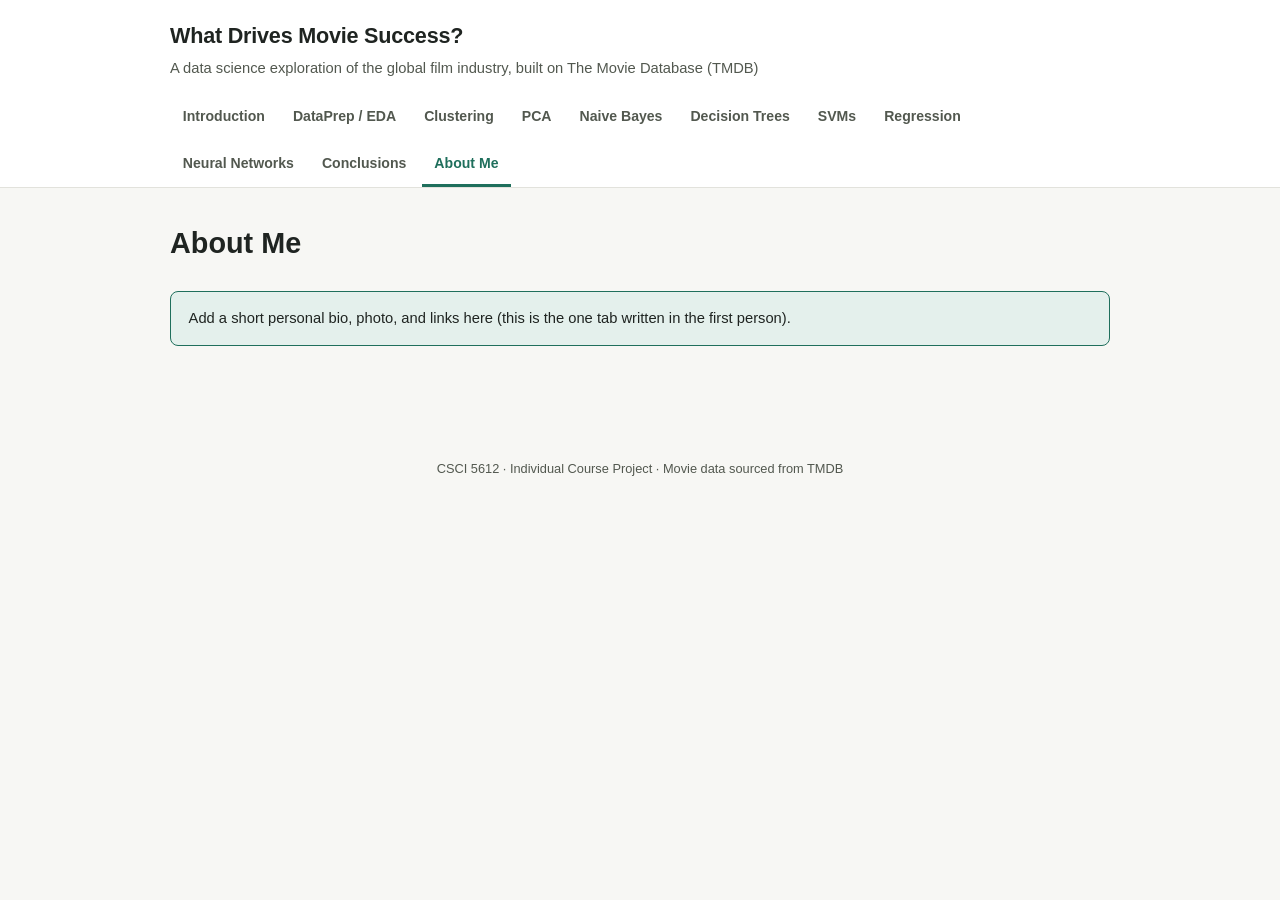
==== website/about.html @ e1ef4dee "Add Module 1 project: TMDB data pipeline, cleaned dataset, EDA, and course website Gathers movies fr" ====
<!DOCTYPE html>
<html lang="en">
<head>
<meta charset="UTF-8">
<meta name="viewport" content="width=device-width, initial-scale=1.0">
<title>About Me | What Drives Movie Success</title>
<link rel="stylesheet" href="css/style.css">
</head>
<body>

<header class="site-header">
  <div class="brand-bar">
    <h1>What Drives Movie Success?</h1>
    <p>A data science exploration of the global film industry, built on The Movie Database (TMDB)</p>
  </div>
  <nav class="tabs">
    <a href="index.html">Introduction</a>
    <a href="dataprep_eda.html">DataPrep / EDA</a>
    <a href="clustering.html">Clustering</a>
    <a href="pca.html">PCA</a>
    <a href="naive_bayes.html">Naive Bayes</a>
    <a href="decision_trees.html">Decision Trees</a>
    <a href="svm.html">SVMs</a>
    <a href="regression.html">Regression</a>
    <a href="neural_networks.html">Neural Networks</a>
    <a href="conclusions.html">Conclusions</a>
    <a href="about.html" class="active">About Me</a>
  </nav>
</header>

<main>
  <h2 class="page-title">About Me</h2>
  <!-- This is the one tab written in first person -- replace with your own bio, photo, and links (LinkedIn, GitHub, etc.). -->
  <p class="status-note">Add a short personal bio, photo, and links here (this is the one tab written in the first person).</p>
</main>

<footer class="site-footer">
  CSCI 5612 &middot; Individual Course Project &middot; Movie data sourced from TMDB
</footer>

</body>
</html>
---- website/css/style.css ----
:root {
  --bg: #f7f7f4;
  --surface: #ffffff;
  --ink: #1f2421;
  --ink-soft: #52584f;
  --accent: #1f6f5c;
  --accent-soft: #e4f0ec;
  --border: #e2e2dc;
  --max-width: 980px;
}

* { box-sizing: border-box; }

body {
  margin: 0;
  font-family: -apple-system, BlinkMacSystemFont, "Segoe UI", Helvetica, Arial, sans-serif;
  background: var(--bg);
  color: var(--ink);
  line-height: 1.65;
}

header.site-header {
  background: var(--surface);
  border-bottom: 1px solid var(--border);
  position: sticky;
  top: 0;
  z-index: 10;
}

.brand-bar {
  max-width: var(--max-width);
  margin: 0 auto;
  padding: 1.1rem 1.25rem 0.4rem;
}

.brand-bar h1 {
  margin: 0;
  font-size: 1.35rem;
  letter-spacing: -0.01em;
}

.brand-bar p {
  margin: 0.2rem 0 0;
  color: var(--ink-soft);
  font-size: 0.92rem;
}

nav.tabs {
  max-width: var(--max-width);
  margin: 0 auto;
  display: flex;
  flex-wrap: wrap;
  gap: 0.15rem;
  padding: 0.6rem 1.25rem 0;
}

nav.tabs a {
  text-decoration: none;
  color: var(--ink-soft);
  font-size: 0.88rem;
  font-weight: 600;
  padding: 0.55rem 0.8rem;
  border-radius: 6px 6px 0 0;
  border-bottom: 3px solid transparent;
}

nav.tabs a:hover {
  background: var(--accent-soft);
  color: var(--ink);
}

nav.tabs a.active {
  color: var(--accent);
  border-bottom: 3px solid var(--accent);
}

main {
  max-width: var(--max-width);
  margin: 0 auto;
  padding: 2rem 1.25rem 4rem;
}

main h2.page-title {
  margin-top: 0;
  font-size: 1.8rem;
}

section.block {
  margin-bottom: 2.5rem;
}

section.block h3 {
  font-size: 1.2rem;
  border-left: 4px solid var(--accent);
  padding-left: 0.6rem;
  margin-bottom: 0.9rem;
}

p { margin: 0 0 1rem; }

.status-note {
  background: var(--accent-soft);
  border: 1px solid var(--accent);
  color: var(--ink);
  padding: 0.9rem 1.1rem;
  border-radius: 8px;
  font-size: 0.92rem;
}

.questions-list {
  padding-left: 1.3rem;
}

.questions-list li { margin-bottom: 0.5rem; }

figure.intro-figure, figure.fig {
  margin: 1.2rem 0;
  text-align: center;
}

figure.intro-figure img {
  max-width: 100%;
  border-radius: 8px;
  border: 1px solid var(--border);
}

.gallery {
  display: grid;
  grid-template-columns: repeat(auto-fill, minmax(260px, 1fr));
  gap: 1.4rem;
}

.gallery figure {
  background: var(--surface);
  border: 1px solid var(--border);
  border-radius: 10px;
  padding: 0.7rem 0.7rem 0.9rem;
  margin: 0;
}

.gallery figure img {
  width: 100%;
  border-radius: 6px;
  display: block;
}

.gallery figcaption {
  font-size: 0.82rem;
  color: var(--ink-soft);
  margin-top: 0.5rem;
}

.gallery figcaption strong {
  display: block;
  color: var(--ink);
  font-size: 0.88rem;
  margin-bottom: 0.15rem;
}

.data-links {
  display: flex;
  flex-wrap: wrap;
  gap: 0.6rem;
  margin: 0.8rem 0 1.2rem;
}

.data-links a {
  background: var(--surface);
  border: 1px solid var(--border);
  color: var(--accent);
  padding: 0.45rem 0.85rem;
  border-radius: 999px;
  text-decoration: none;
  font-size: 0.85rem;
  font-weight: 600;
}

.data-links a:hover { background: var(--accent-soft); }

code, pre {
  background: #f0f0eb;
  border-radius: 6px;
  font-size: 0.85rem;
}

pre {
  padding: 0.9rem 1rem;
  overflow-x: auto;
  border: 1px solid var(--border);
}

table.preview-table {
  border-collapse: collapse;
  font-size: 0.85rem;
}

footer.site-footer {
  text-align: center;
  color: var(--ink-soft);
  font-size: 0.8rem;
  padding: 2rem 1rem;
}

@media (max-width: 600px) {
  nav.tabs { overflow-x: auto; flex-wrap: nowrap; }
  main h2.page-title { font-size: 1.4rem; }
}
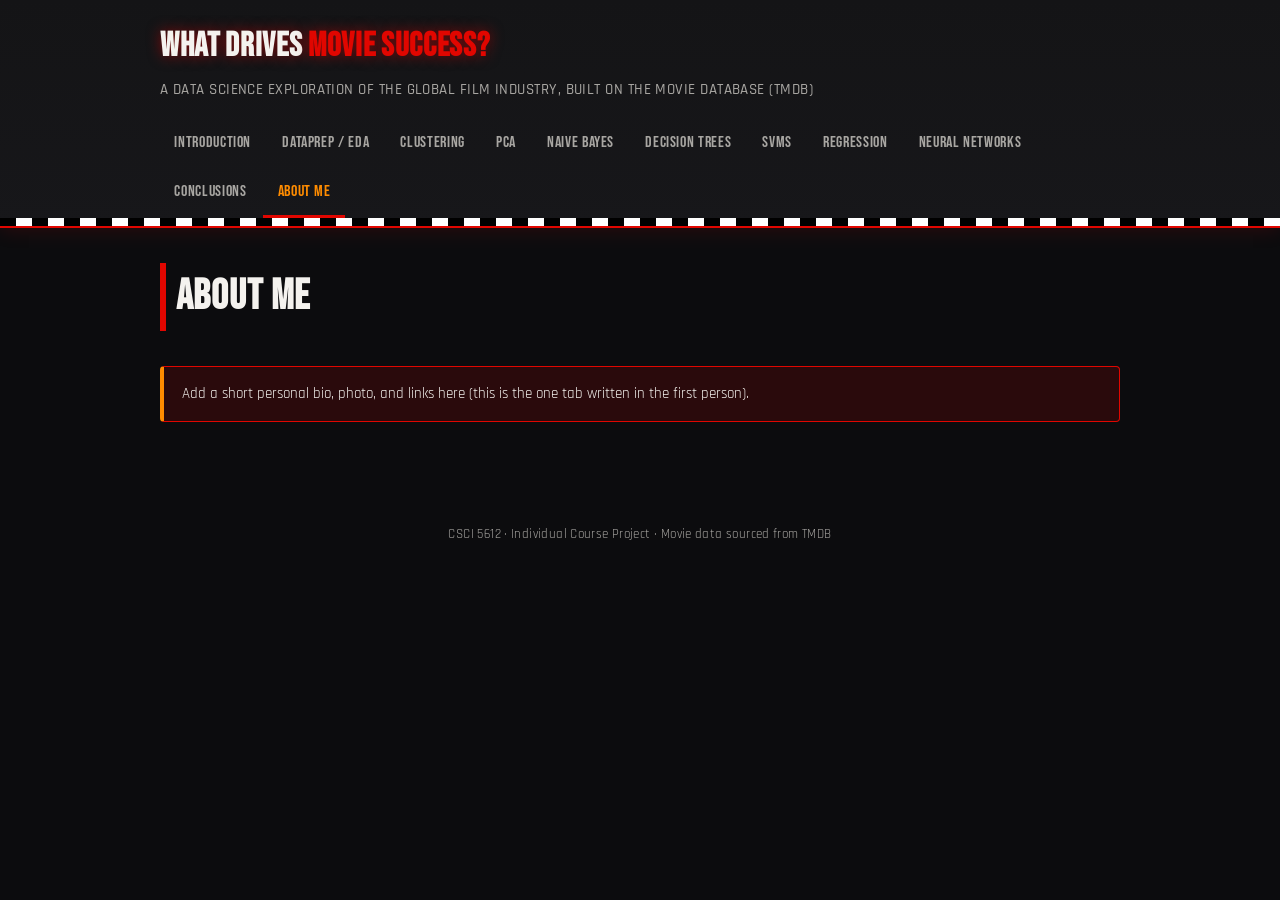
==== commit 1bbbc707: "Restyle website with a racing-inspired theme Dark black/red/orange palette, Bebas Neue + Rajdhani ty" ====
--- a/website/about.html
+++ b/website/about.html
@@ -4,13 +4,15 @@
 <meta charset="UTF-8">
 <meta name="viewport" content="width=device-width, initial-scale=1.0">
 <title>About Me | What Drives Movie Success</title>
+<link rel="preconnect" href="https://fonts.googleapis.com">
+<link href="https://fonts.googleapis.com/css2?family=Bebas+Neue&family=Rajdhani:wght@400;500;600;700&display=swap" rel="stylesheet">
 <link rel="stylesheet" href="css/style.css">
 </head>
 <body>
 
 <header class="site-header">
   <div class="brand-bar">
-    <h1>What Drives Movie Success?</h1>
+    <h1>What Drives <span>Movie Success?</span></h1>
     <p>A data science exploration of the global film industry, built on The Movie Database (TMDB)</p>
   </div>
   <nav class="tabs">
@@ -26,6 +28,7 @@
     <a href="conclusions.html">Conclusions</a>
     <a href="about.html" class="active">About Me</a>
   </nav>
+  <div class="flag-strip"></div>
 </header>
 
 <main>
--- a/website/css/style.css
+++ b/website/css/style.css
@@ -1,48 +1,79 @@
 :root {
-  --bg: #f7f7f4;
-  --surface: #ffffff;
-  --ink: #1f2421;
-  --ink-soft: #52584f;
-  --accent: #1f6f5c;
-  --accent-soft: #e4f0ec;
-  --border: #e2e2dc;
-  --max-width: 980px;
+  --bg: #0c0c0e;
+  --surface: #17171a;
+  --surface-raised: #1f1f23;
+  --ink: #f4f2ee;
+  --ink-soft: #a8a6a2;
+  --accent: #e10600;
+  --accent-2: #ff8c00;
+  --accent-soft: rgba(225, 6, 0, 0.14);
+  --chrome: #cfcfcf;
+  --border: #2b2b30;
+  --max-width: 1000px;
 }
 
 * { box-sizing: border-box; }
 
 body {
   margin: 0;
-  font-family: -apple-system, BlinkMacSystemFont, "Segoe UI", Helvetica, Arial, sans-serif;
+  font-family: "Rajdhani", -apple-system, BlinkMacSystemFont, "Segoe UI", Helvetica, Arial, sans-serif;
   background: var(--bg);
   color: var(--ink);
   line-height: 1.65;
+  font-size: 17px;
+}
+
+h1, h2, h3 {
+  font-family: "Bebas Neue", "Rajdhani", sans-serif;
+  letter-spacing: 0.02em;
+}
+
+/* checkered-flag strip: purely decorative, generic racing motif */
+.flag-strip {
+  height: 8px;
+  width: 100%;
+  background-image: repeating-linear-gradient(
+    90deg,
+    #000 0, #000 16px, #fff 16px, #fff 32px
+  );
+  background-size: 32px 8px;
 }
 
 header.site-header {
-  background: var(--surface);
-  border-bottom: 1px solid var(--border);
+  background: linear-gradient(180deg, #141416 0%, var(--surface) 100%);
+  border-bottom: 2px solid var(--accent);
   position: sticky;
   top: 0;
   z-index: 10;
+  box-shadow: 0 2px 18px rgba(225, 6, 0, 0.15);
 }
 
 .brand-bar {
   max-width: var(--max-width);
   margin: 0 auto;
-  padding: 1.1rem 1.25rem 0.4rem;
+  padding: 1.2rem 1.25rem 0.5rem;
+  position: relative;
 }
 
 .brand-bar h1 {
   margin: 0;
-  font-size: 1.35rem;
-  letter-spacing: -0.01em;
+  font-size: 2.1rem;
+  text-transform: uppercase;
+  color: var(--ink);
+  text-shadow: 0 0 14px rgba(225, 6, 0, 0.55);
+}
+
+.brand-bar h1 span {
+  color: var(--accent);
 }
 
 .brand-bar p {
-  margin: 0.2rem 0 0;
-  color: var(--ink-soft);
-  font-size: 0.92rem;
+  margin: 0.15rem 0 0;
+  color: var(--ink-soft);
+  font-size: 0.95rem;
+  font-weight: 500;
+  letter-spacing: 0.03em;
+  text-transform: uppercase;
 }
 
 nav.tabs {
@@ -51,17 +82,19 @@
   display: flex;
   flex-wrap: wrap;
   gap: 0.15rem;
-  padding: 0.6rem 1.25rem 0;
+  padding: 0.7rem 1.25rem 0;
 }
 
 nav.tabs a {
   text-decoration: none;
   color: var(--ink-soft);
-  font-size: 0.88rem;
-  font-weight: 600;
-  padding: 0.55rem 0.8rem;
-  border-radius: 6px 6px 0 0;
+  font-family: "Bebas Neue", sans-serif;
+  font-size: 1rem;
+  letter-spacing: 0.04em;
+  padding: 0.55rem 0.9rem;
+  border-radius: 4px 4px 0 0;
   border-bottom: 3px solid transparent;
+  transition: color 0.15s ease, background 0.15s ease;
 }
 
 nav.tabs a:hover {
@@ -70,19 +103,22 @@
 }
 
 nav.tabs a.active {
-  color: var(--accent);
+  color: var(--accent-2);
   border-bottom: 3px solid var(--accent);
 }
 
 main {
   max-width: var(--max-width);
   margin: 0 auto;
-  padding: 2rem 1.25rem 4rem;
+  padding: 2.2rem 1.25rem 4rem;
 }
 
 main h2.page-title {
   margin-top: 0;
-  font-size: 1.8rem;
+  font-size: 2.6rem;
+  text-transform: uppercase;
+  border-left: 6px solid var(--accent);
+  padding-left: 0.6rem;
 }
 
 section.block {
@@ -90,10 +126,13 @@
 }
 
 section.block h3 {
-  font-size: 1.2rem;
-  border-left: 4px solid var(--accent);
-  padding-left: 0.6rem;
+  font-size: 1.4rem;
+  color: var(--accent-2);
+  border-bottom: 2px solid var(--border);
+  padding-bottom: 0.4rem;
   margin-bottom: 0.9rem;
+  text-transform: uppercase;
+  letter-spacing: 0.03em;
 }
 
 p { margin: 0 0 1rem; }
@@ -103,15 +142,17 @@
   border: 1px solid var(--accent);
   color: var(--ink);
   padding: 0.9rem 1.1rem;
-  border-radius: 8px;
-  font-size: 0.92rem;
+  border-radius: 4px;
+  font-size: 0.95rem;
+  border-left: 4px solid var(--accent-2);
 }
 
 .questions-list {
   padding-left: 1.3rem;
 }
 
-.questions-list li { margin-bottom: 0.5rem; }
+.questions-list li { margin-bottom: 0.6rem; }
+.questions-list li::marker { color: var(--accent-2); font-weight: 700; }
 
 figure.intro-figure, figure.fig {
   margin: 1.2rem 0;
@@ -120,8 +161,13 @@
 
 figure.intro-figure img {
   max-width: 100%;
-  border-radius: 8px;
+  border-radius: 6px;
   border: 1px solid var(--border);
+  background: var(--surface);
+}
+
+figure figcaption {
+  color: var(--ink-soft);
 }
 
 .gallery {
@@ -133,28 +179,37 @@
 .gallery figure {
   background: var(--surface);
   border: 1px solid var(--border);
-  border-radius: 10px;
+  border-radius: 6px;
   padding: 0.7rem 0.7rem 0.9rem;
   margin: 0;
+  transition: border-color 0.15s ease, transform 0.15s ease;
+}
+
+.gallery figure:hover {
+  border-color: var(--accent);
+  transform: translateY(-2px);
 }
 
 .gallery figure img {
   width: 100%;
-  border-radius: 6px;
+  border-radius: 4px;
   display: block;
+  background: #fff;
 }
 
 .gallery figcaption {
-  font-size: 0.82rem;
+  font-size: 0.85rem;
   color: var(--ink-soft);
   margin-top: 0.5rem;
 }
 
 .gallery figcaption strong {
   display: block;
-  color: var(--ink);
-  font-size: 0.88rem;
+  color: var(--accent-2);
+  font-size: 0.9rem;
   margin-bottom: 0.15rem;
+  text-transform: uppercase;
+  letter-spacing: 0.02em;
 }
 
 .data-links {
@@ -165,21 +220,23 @@
 }
 
 .data-links a {
-  background: var(--surface);
-  border: 1px solid var(--border);
-  color: var(--accent);
-  padding: 0.45rem 0.85rem;
+  background: var(--surface-raised);
+  border: 1px solid var(--accent);
+  color: var(--ink);
+  padding: 0.45rem 0.9rem;
   border-radius: 999px;
   text-decoration: none;
   font-size: 0.85rem;
   font-weight: 600;
-}
-
-.data-links a:hover { background: var(--accent-soft); }
+  transition: background 0.15s ease, color 0.15s ease;
+}
+
+.data-links a:hover { background: var(--accent); color: #fff; }
 
 code, pre {
-  background: #f0f0eb;
-  border-radius: 6px;
+  background: var(--surface-raised);
+  color: var(--chrome);
+  border-radius: 4px;
   font-size: 0.85rem;
 }
 
@@ -189,6 +246,10 @@
   border: 1px solid var(--border);
 }
 
+ul, ol { color: var(--ink); }
+
+a { color: var(--accent-2); }
+
 table.preview-table {
   border-collapse: collapse;
   font-size: 0.85rem;
@@ -198,10 +259,12 @@
   text-align: center;
   color: var(--ink-soft);
   font-size: 0.8rem;
-  padding: 2rem 1rem;
+  padding: 1.4rem 1rem 2rem;
+  letter-spacing: 0.03em;
 }
 
 @media (max-width: 600px) {
   nav.tabs { overflow-x: auto; flex-wrap: nowrap; }
-  main h2.page-title { font-size: 1.4rem; }
-}
+  main h2.page-title { font-size: 1.9rem; }
+  .brand-bar h1 { font-size: 1.5rem; }
+}
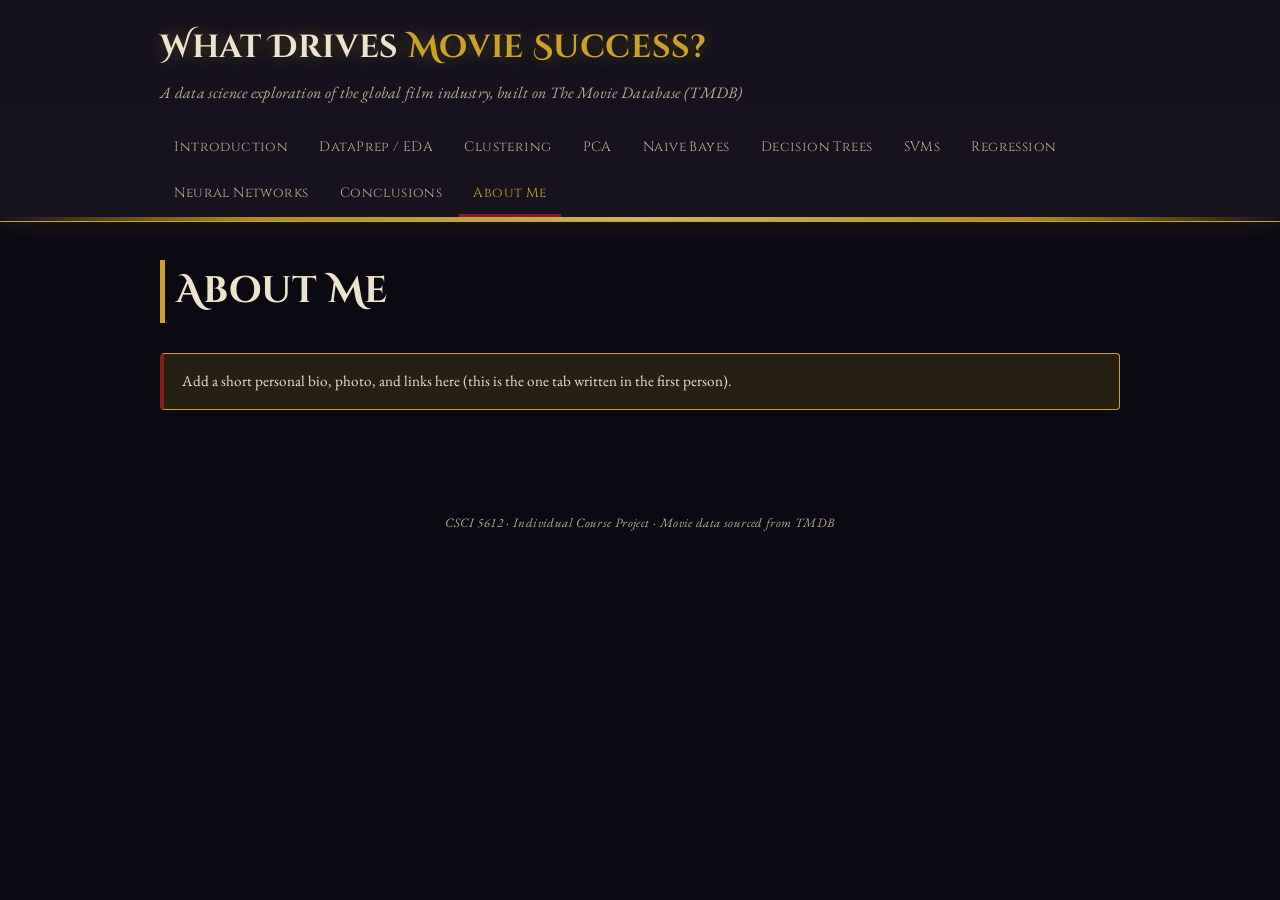
==== commit de98fd7a: "Restyle website with a wizarding/Harry-Potter-inspired theme Replaces the racing theme with a dark m" ====
--- a/website/about.html
+++ b/website/about.html
@@ -5,7 +5,7 @@
 <meta name="viewport" content="width=device-width, initial-scale=1.0">
 <title>About Me | What Drives Movie Success</title>
 <link rel="preconnect" href="https://fonts.googleapis.com">
-<link href="https://fonts.googleapis.com/css2?family=Bebas+Neue&family=Rajdhani:wght@400;500;600;700&display=swap" rel="stylesheet">
+<link href="https://fonts.googleapis.com/css2?family=Cinzel+Decorative:wght@400;700&family=Cinzel:wght@400;600&family=EB+Garamond:ital,wght@0,400;0,600;1,400&display=swap" rel="stylesheet">
 <link rel="stylesheet" href="css/style.css">
 </head>
 <body>
--- a/website/css/style.css
+++ b/website/css/style.css
@@ -1,14 +1,14 @@
 :root {
-  --bg: #0c0c0e;
-  --surface: #17171a;
-  --surface-raised: #1f1f23;
-  --ink: #f4f2ee;
-  --ink-soft: #a8a6a2;
-  --accent: #e10600;
-  --accent-2: #ff8c00;
-  --accent-soft: rgba(225, 6, 0, 0.14);
-  --chrome: #cfcfcf;
-  --border: #2b2b30;
+  --bg: #0b0a12;
+  --surface: #17141f;
+  --surface-raised: #1f1b2b;
+  --ink: #ece3cf;
+  --ink-soft: #b8ac93;
+  --accent: #c9a227;
+  --accent-2: #8a1c1c;
+  --accent-soft: rgba(201, 162, 39, 0.14);
+  --parchment: #f0e6c8;
+  --border: #332d44;
   --max-width: 1000px;
 }
 
@@ -16,51 +16,50 @@
 
 body {
   margin: 0;
-  font-family: "Rajdhani", -apple-system, BlinkMacSystemFont, "Segoe UI", Helvetica, Arial, sans-serif;
+  font-family: "EB Garamond", Georgia, "Times New Roman", serif;
   background: var(--bg);
   color: var(--ink);
-  line-height: 1.65;
-  font-size: 17px;
+  line-height: 1.7;
+  font-size: 18px;
 }
 
 h1, h2, h3 {
-  font-family: "Bebas Neue", "Rajdhani", sans-serif;
-  letter-spacing: 0.02em;
-}
-
-/* checkered-flag strip: purely decorative, generic racing motif */
+  font-family: "Cinzel Decorative", "Cinzel", Georgia, serif;
+  letter-spacing: 0.02em;
+}
+
+/* thin gilded rule: a generic ornamental divider, not any franchise mark */
 .flag-strip {
-  height: 8px;
+  height: 4px;
   width: 100%;
-  background-image: repeating-linear-gradient(
+  background-image: linear-gradient(
     90deg,
-    #000 0, #000 16px, #fff 16px, #fff 32px
+    transparent 0%, var(--accent) 20%, #e9cf7a 50%, var(--accent) 80%, transparent 100%
   );
-  background-size: 32px 8px;
+  opacity: 0.85;
 }
 
 header.site-header {
-  background: linear-gradient(180deg, #141416 0%, var(--surface) 100%);
-  border-bottom: 2px solid var(--accent);
+  background: linear-gradient(180deg, #14111d 0%, var(--surface) 100%);
+  border-bottom: 1px solid var(--accent);
   position: sticky;
   top: 0;
   z-index: 10;
-  box-shadow: 0 2px 18px rgba(225, 6, 0, 0.15);
+  box-shadow: 0 2px 20px rgba(201, 162, 39, 0.12);
 }
 
 .brand-bar {
   max-width: var(--max-width);
   margin: 0 auto;
-  padding: 1.2rem 1.25rem 0.5rem;
+  padding: 1.3rem 1.25rem 0.5rem;
   position: relative;
 }
 
 .brand-bar h1 {
   margin: 0;
-  font-size: 2.1rem;
-  text-transform: uppercase;
-  color: var(--ink);
-  text-shadow: 0 0 14px rgba(225, 6, 0, 0.55);
+  font-size: 2rem;
+  color: var(--ink);
+  text-shadow: 0 0 18px rgba(201, 162, 39, 0.35);
 }
 
 .brand-bar h1 span {
@@ -68,12 +67,11 @@
 }
 
 .brand-bar p {
-  margin: 0.15rem 0 0;
-  color: var(--ink-soft);
-  font-size: 0.95rem;
-  font-weight: 500;
-  letter-spacing: 0.03em;
-  text-transform: uppercase;
+  margin: 0.25rem 0 0;
+  color: var(--ink-soft);
+  font-size: 1rem;
+  font-style: italic;
+  letter-spacing: 0.02em;
 }
 
 nav.tabs {
@@ -82,15 +80,15 @@
   display: flex;
   flex-wrap: wrap;
   gap: 0.15rem;
-  padding: 0.7rem 1.25rem 0;
+  padding: 0.8rem 1.25rem 0;
 }
 
 nav.tabs a {
   text-decoration: none;
   color: var(--ink-soft);
-  font-family: "Bebas Neue", sans-serif;
-  font-size: 1rem;
-  letter-spacing: 0.04em;
+  font-family: "Cinzel", Georgia, serif;
+  font-size: 0.85rem;
+  letter-spacing: 0.03em;
   padding: 0.55rem 0.9rem;
   border-radius: 4px 4px 0 0;
   border-bottom: 3px solid transparent;
@@ -103,36 +101,37 @@
 }
 
 nav.tabs a.active {
-  color: var(--accent-2);
-  border-bottom: 3px solid var(--accent);
+  color: var(--accent);
+  border-bottom: 3px solid var(--accent-2);
 }
 
 main {
   max-width: var(--max-width);
   margin: 0 auto;
-  padding: 2.2rem 1.25rem 4rem;
+  padding: 2.4rem 1.25rem 4rem;
+  position: relative;
 }
 
 main h2.page-title {
   margin-top: 0;
-  font-size: 2.6rem;
-  text-transform: uppercase;
-  border-left: 6px solid var(--accent);
-  padding-left: 0.6rem;
+  font-size: 2.3rem;
+  border-left: 5px solid var(--accent);
+  padding-left: 0.7rem;
+  color: var(--ink);
 }
 
 section.block {
   margin-bottom: 2.5rem;
+  position: relative;
 }
 
 section.block h3 {
-  font-size: 1.4rem;
-  color: var(--accent-2);
-  border-bottom: 2px solid var(--border);
+  font-size: 1.3rem;
+  color: var(--accent);
+  border-bottom: 1px solid var(--border);
   padding-bottom: 0.4rem;
   margin-bottom: 0.9rem;
-  text-transform: uppercase;
-  letter-spacing: 0.03em;
+  letter-spacing: 0.02em;
 }
 
 p { margin: 0 0 1rem; }
@@ -152,7 +151,7 @@
 }
 
 .questions-list li { margin-bottom: 0.6rem; }
-.questions-list li::marker { color: var(--accent-2); font-weight: 700; }
+.questions-list li::marker { color: var(--accent); font-weight: 700; }
 
 figure.intro-figure, figure.fig {
   margin: 1.2rem 0;
@@ -205,10 +204,9 @@
 
 .gallery figcaption strong {
   display: block;
-  color: var(--accent-2);
+  color: var(--accent);
   font-size: 0.9rem;
   margin-bottom: 0.15rem;
-  text-transform: uppercase;
   letter-spacing: 0.02em;
 }
 
@@ -228,16 +226,18 @@
   text-decoration: none;
   font-size: 0.85rem;
   font-weight: 600;
+  font-family: "EB Garamond", serif;
   transition: background 0.15s ease, color 0.15s ease;
 }
 
-.data-links a:hover { background: var(--accent); color: #fff; }
+.data-links a:hover { background: var(--accent); color: #14111d; }
 
 code, pre {
   background: var(--surface-raised);
-  color: var(--chrome);
+  color: var(--parchment);
   border-radius: 4px;
   font-size: 0.85rem;
+  font-family: "Courier New", monospace;
 }
 
 pre {
@@ -248,7 +248,7 @@
 
 ul, ol { color: var(--ink); }
 
-a { color: var(--accent-2); }
+a { color: var(--accent); }
 
 table.preview-table {
   border-collapse: collapse;
@@ -261,10 +261,32 @@
   font-size: 0.8rem;
   padding: 1.4rem 1rem 2rem;
   letter-spacing: 0.03em;
-}
+  font-style: italic;
+}
+
+/* very translucent castle watermark, home page only */
+.hero-backdrop {
+  position: absolute;
+  inset: 0;
+  overflow: hidden;
+  pointer-events: none;
+  z-index: 0;
+}
+
+.hero-backdrop img {
+  position: absolute;
+  top: -40px;
+  left: 50%;
+  transform: translateX(-50%);
+  width: min(1400px, 160%);
+  max-width: none;
+  opacity: 0.13;
+}
+
+main > * { position: relative; z-index: 1; }
 
 @media (max-width: 600px) {
   nav.tabs { overflow-x: auto; flex-wrap: nowrap; }
-  main h2.page-title { font-size: 1.9rem; }
-  .brand-bar h1 { font-size: 1.5rem; }
-}
+  main h2.page-title { font-size: 1.7rem; }
+  .brand-bar h1 { font-size: 1.4rem; }
+}
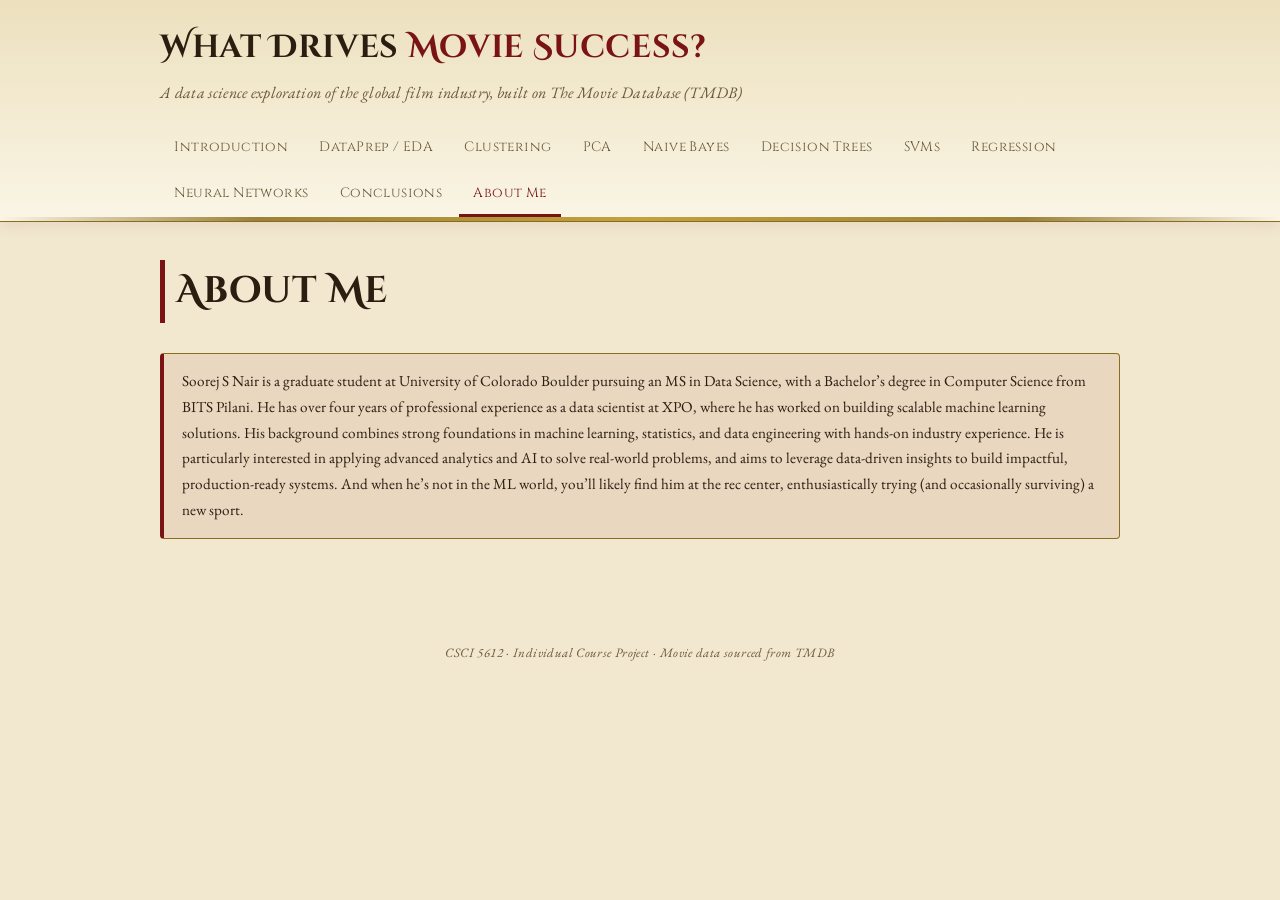
==== commit be69ad05: "Added intro to page" ====
--- a/website/about.html
+++ b/website/about.html
@@ -34,7 +34,7 @@
 <main>
   <h2 class="page-title">About Me</h2>
   <!-- This is the one tab written in first person -- replace with your own bio, photo, and links (LinkedIn, GitHub, etc.). -->
-  <p class="status-note">Add a short personal bio, photo, and links here (this is the one tab written in the first person).</p>
+  <p class="status-note">Soorej S Nair is a graduate student at University of Colorado Boulder pursuing an MS in Data Science, with a Bachelor’s degree in Computer Science from BITS Pilani. He has over four years of professional experience as a data scientist at XPO, where he has worked on building scalable machine learning solutions. His background combines strong foundations in machine learning, statistics, and data engineering with hands-on industry experience. He is particularly interested in applying advanced analytics and AI to solve real-world problems, and aims to leverage data-driven insights to build impactful, production-ready systems. And when he’s not in the ML world, you’ll likely find him at the rec center, enthusiastically trying (and occasionally surviving) a new sport.</p>
 </main>
 
 <footer class="site-footer">
--- a/website/css/style.css
+++ b/website/css/style.css
@@ -1,14 +1,14 @@
 :root {
-  --bg: #0b0a12;
-  --surface: #17141f;
-  --surface-raised: #1f1b2b;
-  --ink: #ece3cf;
-  --ink-soft: #b8ac93;
-  --accent: #c9a227;
-  --accent-2: #8a1c1c;
-  --accent-soft: rgba(201, 162, 39, 0.14);
-  --parchment: #f0e6c8;
-  --border: #332d44;
+  --bg: #f2e8cf;
+  --surface: #faf5e6;
+  --surface-raised: #e9dab3;
+  --ink: #2b1d10;
+  --ink-soft: #6b5738;
+  --accent: #7a1414;
+  --accent-2: #8a6d1c;
+  --accent-soft: rgba(122, 20, 20, 0.08);
+  --parchment: #e9dab3;
+  --border: #d9c8a0;
   --max-width: 1000px;
 }
 
@@ -34,18 +34,18 @@
   width: 100%;
   background-image: linear-gradient(
     90deg,
-    transparent 0%, var(--accent) 20%, #e9cf7a 50%, var(--accent) 80%, transparent 100%
+    transparent 0%, var(--accent-2) 20%, #b8941f 50%, var(--accent-2) 80%, transparent 100%
   );
   opacity: 0.85;
 }
 
 header.site-header {
-  background: linear-gradient(180deg, #14111d 0%, var(--surface) 100%);
-  border-bottom: 1px solid var(--accent);
+  background: linear-gradient(180deg, #ece0bd 0%, var(--surface) 100%);
+  border-bottom: 1px solid var(--accent-2);
   position: sticky;
   top: 0;
   z-index: 10;
-  box-shadow: 0 2px 20px rgba(201, 162, 39, 0.12);
+  box-shadow: 0 2px 16px rgba(122, 20, 20, 0.10);
 }
 
 .brand-bar {
@@ -59,7 +59,6 @@
   margin: 0;
   font-size: 2rem;
   color: var(--ink);
-  text-shadow: 0 0 18px rgba(201, 162, 39, 0.35);
 }
 
 .brand-bar h1 span {
@@ -102,7 +101,7 @@
 
 nav.tabs a.active {
   color: var(--accent);
-  border-bottom: 3px solid var(--accent-2);
+  border-bottom: 3px solid var(--accent);
 }
 
 main {
@@ -138,12 +137,12 @@
 
 .status-note {
   background: var(--accent-soft);
-  border: 1px solid var(--accent);
+  border: 1px solid var(--accent-2);
   color: var(--ink);
   padding: 0.9rem 1.1rem;
   border-radius: 4px;
   font-size: 0.95rem;
-  border-left: 4px solid var(--accent-2);
+  border-left: 4px solid var(--accent);
 }
 
 .questions-list {
@@ -171,22 +170,48 @@
 
 .gallery {
   display: grid;
-  grid-template-columns: repeat(auto-fill, minmax(260px, 1fr));
-  gap: 1.4rem;
+  grid-template-columns: repeat(auto-fill, minmax(360px, 1fr));
+  gap: 1.6rem;
 }
 
 .gallery figure {
   background: var(--surface);
   border: 1px solid var(--border);
   border-radius: 6px;
-  padding: 0.7rem 0.7rem 0.9rem;
+  padding: 0.8rem 0.8rem 1rem;
   margin: 0;
-  transition: border-color 0.15s ease, transform 0.15s ease;
+  transition: border-color 0.15s ease, transform 0.15s ease, box-shadow 0.15s ease;
 }
 
 .gallery figure:hover {
   border-color: var(--accent);
   transform: translateY(-2px);
+  box-shadow: 0 6px 18px rgba(122, 20, 20, 0.12);
+}
+
+.gallery figure a.zoom {
+  display: block;
+  position: relative;
+  cursor: zoom-in;
+}
+
+.gallery figure a.zoom::after {
+  content: "\26f6  view full size";
+  position: absolute;
+  right: 0.4rem;
+  bottom: 0.4rem;
+  background: rgba(43, 29, 16, 0.78);
+  color: #f2e8cf;
+  font-family: "EB Garamond", serif;
+  font-size: 0.75rem;
+  padding: 0.15rem 0.55rem;
+  border-radius: 999px;
+  opacity: 0;
+  transition: opacity 0.15s ease;
+}
+
+.gallery figure a.zoom:hover::after {
+  opacity: 1;
 }
 
 .gallery figure img {
@@ -219,7 +244,7 @@
 
 .data-links a {
   background: var(--surface-raised);
-  border: 1px solid var(--accent);
+  border: 1px solid var(--accent-2);
   color: var(--ink);
   padding: 0.45rem 0.9rem;
   border-radius: 999px;
@@ -230,11 +255,11 @@
   transition: background 0.15s ease, color 0.15s ease;
 }
 
-.data-links a:hover { background: var(--accent); color: #14111d; }
+.data-links a:hover { background: var(--accent); color: #f2e8cf; border-color: var(--accent); }
 
 code, pre {
   background: var(--surface-raised);
-  color: var(--parchment);
+  color: var(--accent);
   border-radius: 4px;
   font-size: 0.85rem;
   font-family: "Courier New", monospace;
@@ -280,7 +305,7 @@
   transform: translateX(-50%);
   width: min(1400px, 160%);
   max-width: none;
-  opacity: 0.13;
+  opacity: 0.11;
 }
 
 main > * { position: relative; z-index: 1; }
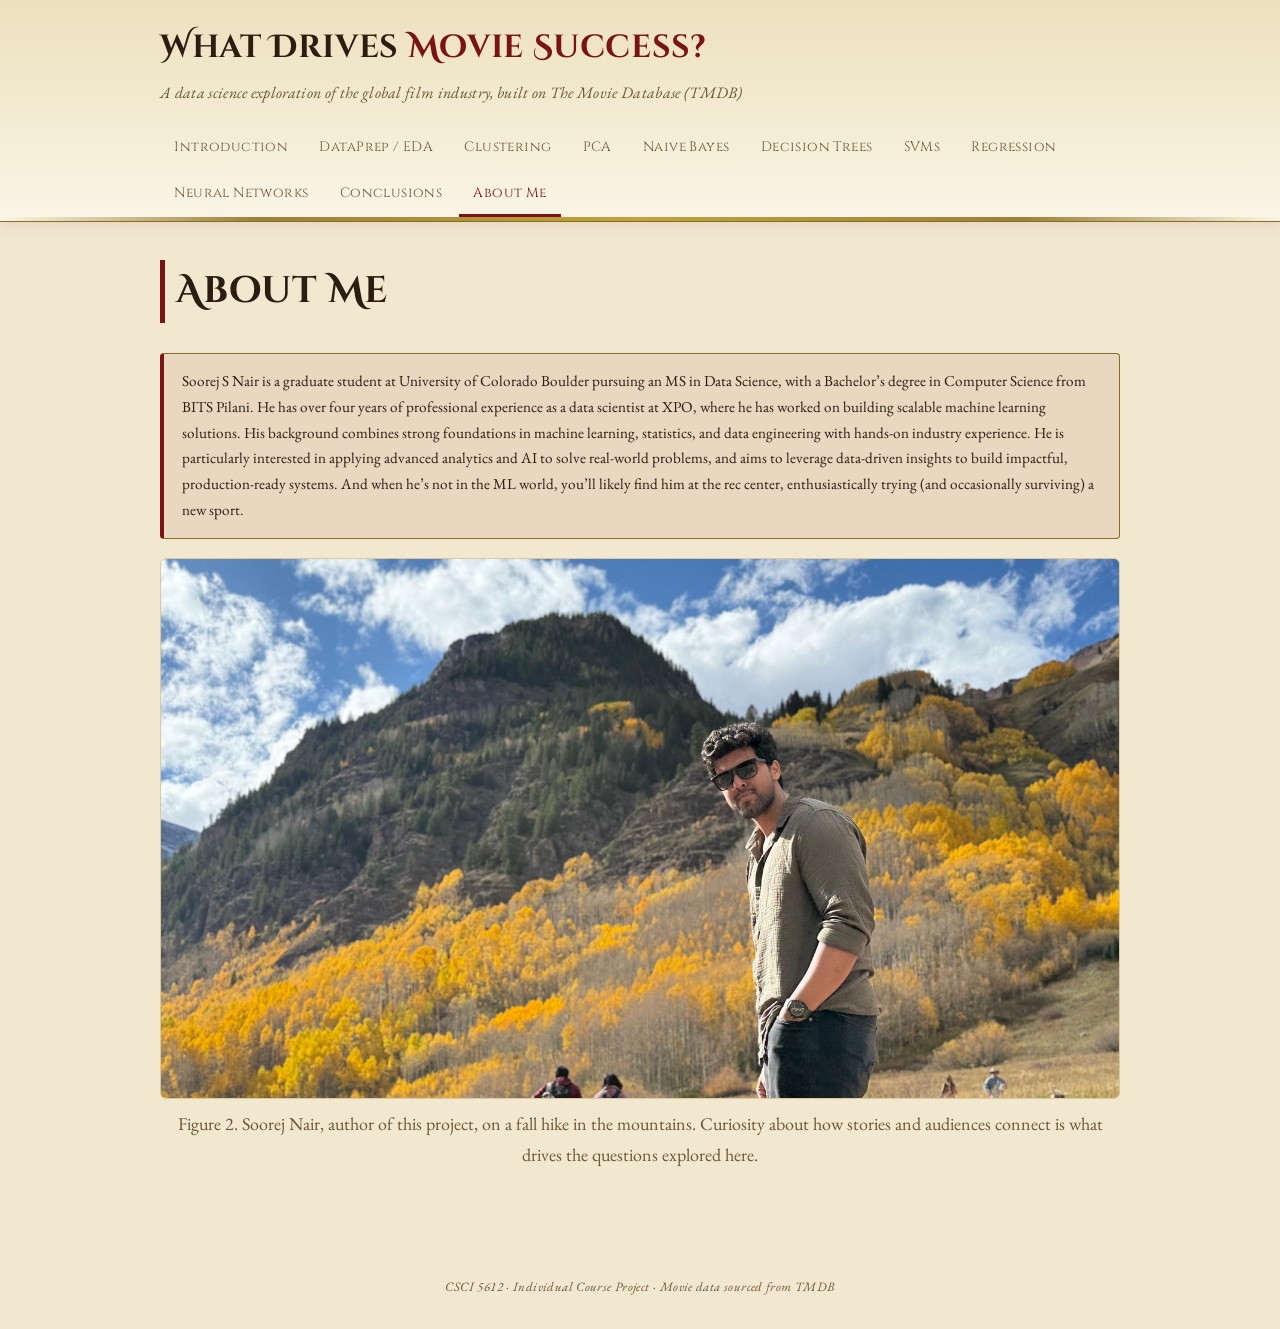
==== commit 27688a64: "Moved image from Introduction to About me tab" ====
--- a/website/about.html
+++ b/website/about.html
@@ -35,6 +35,10 @@
   <h2 class="page-title">About Me</h2>
   <!-- This is the one tab written in first person -- replace with your own bio, photo, and links (LinkedIn, GitHub, etc.). -->
   <p class="status-note">Soorej S Nair is a graduate student at University of Colorado Boulder pursuing an MS in Data Science, with a Bachelor’s degree in Computer Science from BITS Pilani. He has over four years of professional experience as a data scientist at XPO, where he has worked on building scalable machine learning solutions. His background combines strong foundations in machine learning, statistics, and data engineering with hands-on industry experience. He is particularly interested in applying advanced analytics and AI to solve real-world problems, and aims to leverage data-driven insights to build impactful, production-ready systems. And when he’s not in the ML world, you’ll likely find him at the rec center, enthusiastically trying (and occasionally surviving) a new sport.</p>
+  <figure class="intro-figure">
+      <img src="assets/img/intro/Soorej_img.jpeg" alt="Soorej Nair standing in front of a mountainside covered in yellow autumn aspen trees">
+      <figcaption>Figure 2. Soorej Nair, author of this project, on a fall hike in the mountains. Curiosity about how stories and audiences connect is what drives the questions explored here.</figcaption>
+    </figure>
 </main>
 
 <footer class="site-footer">
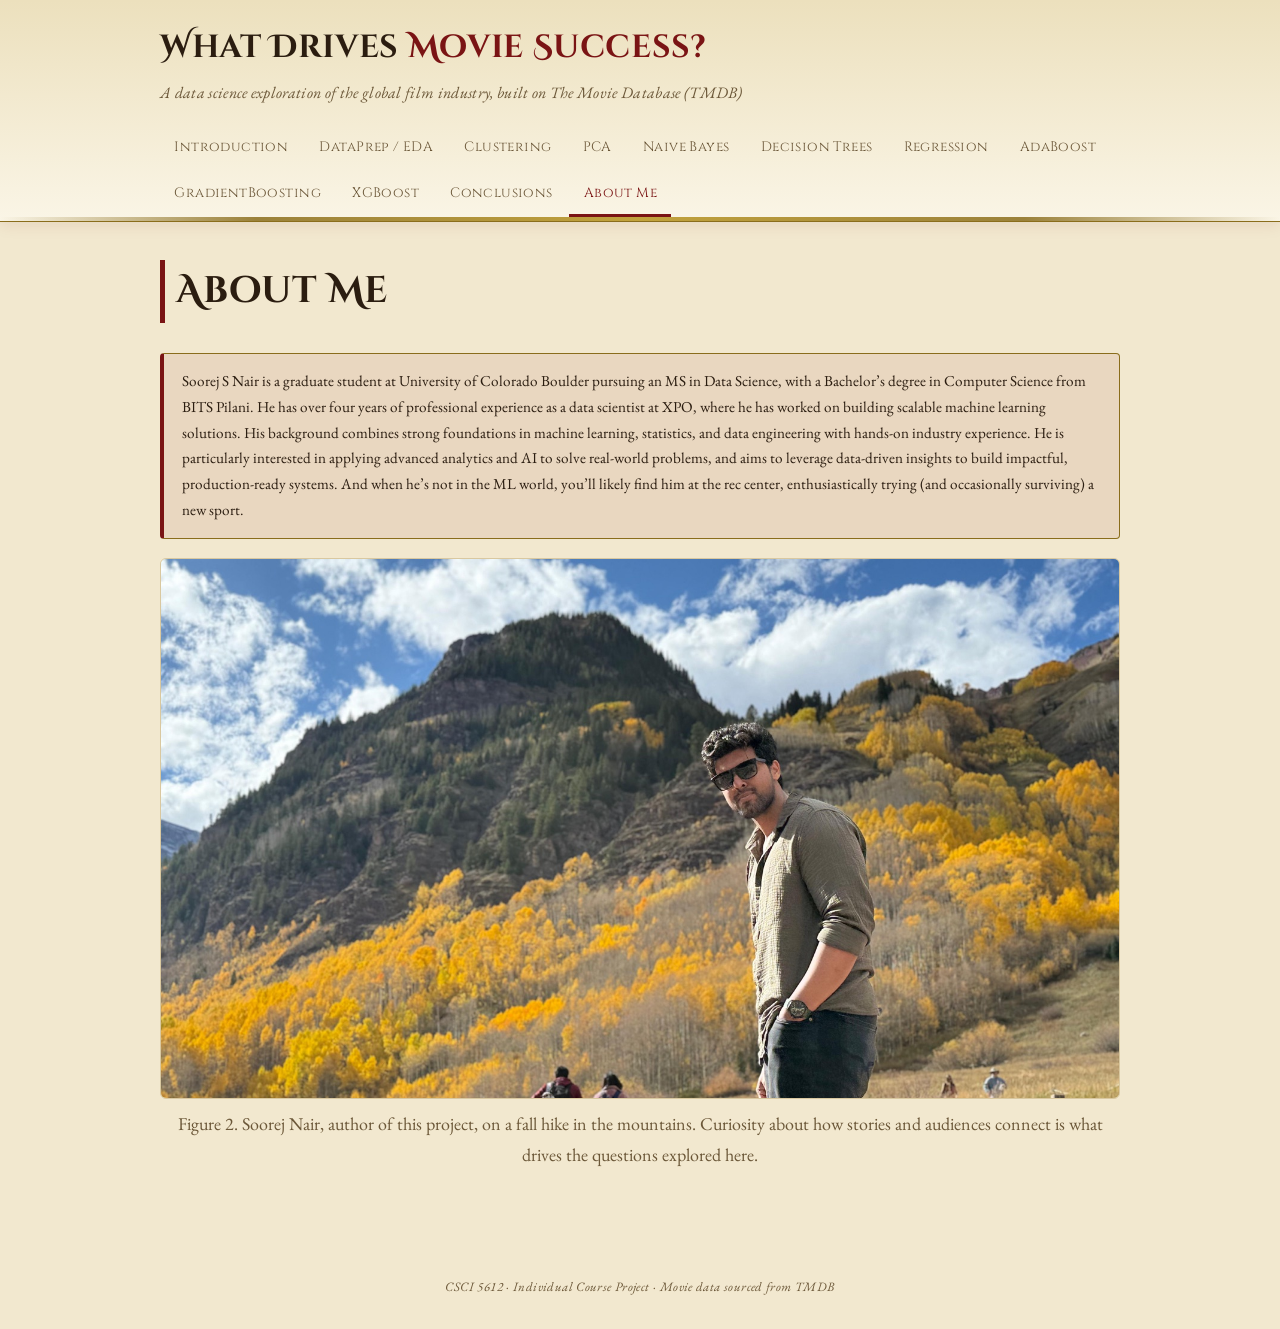
==== commit 52cc12f2: "Add Regression and AdaBoost tabs; rename tabs to Regression/AdaBoost/GradientBoosting/XGBoost - regr" ====
--- a/website/about.html
+++ b/website/about.html
@@ -22,9 +22,10 @@
     <a href="pca.html">PCA</a>
     <a href="naive_bayes.html">Naive Bayes</a>
     <a href="decision_trees.html">Decision Trees</a>
-    <a href="svm.html">SVMs</a>
     <a href="regression.html">Regression</a>
-    <a href="neural_networks.html">Neural Networks</a>
+    <a href="adaboost.html">AdaBoost</a>
+    <a href="gradient_boosting.html">GradientBoosting</a>
+    <a href="xgboost.html">XGBoost</a>
     <a href="conclusions.html">Conclusions</a>
     <a href="about.html" class="active">About Me</a>
   </nav>
--- a/website/css/style.css
+++ b/website/css/style.css
@@ -315,3 +315,33 @@
   main h2.page-title { font-size: 1.7rem; }
   .brand-bar h1 { font-size: 1.4rem; }
 }
+
+/* compact numeric tables used on the analysis tabs */
+.table-wrap { overflow-x: auto; margin: 0.8rem 0 1.2rem; }
+
+table.results-table {
+  border-collapse: collapse;
+  font-size: 0.9rem;
+  width: 100%;
+  background: var(--surface);
+}
+
+table.results-table th,
+table.results-table td {
+  border: 1px solid var(--border);
+  padding: 0.4rem 0.6rem;
+  text-align: left;
+}
+
+table.results-table th {
+  background: var(--accent);
+  color: #f2e8cf;
+  font-family: "Cinzel", Georgia, serif;
+  font-weight: 600;
+  font-size: 0.8rem;
+  letter-spacing: 0.02em;
+}
+
+table.results-table tr:nth-child(even) td { background: #f5ecd6; }
+
+.gallery.wide { grid-template-columns: 1fr; }
